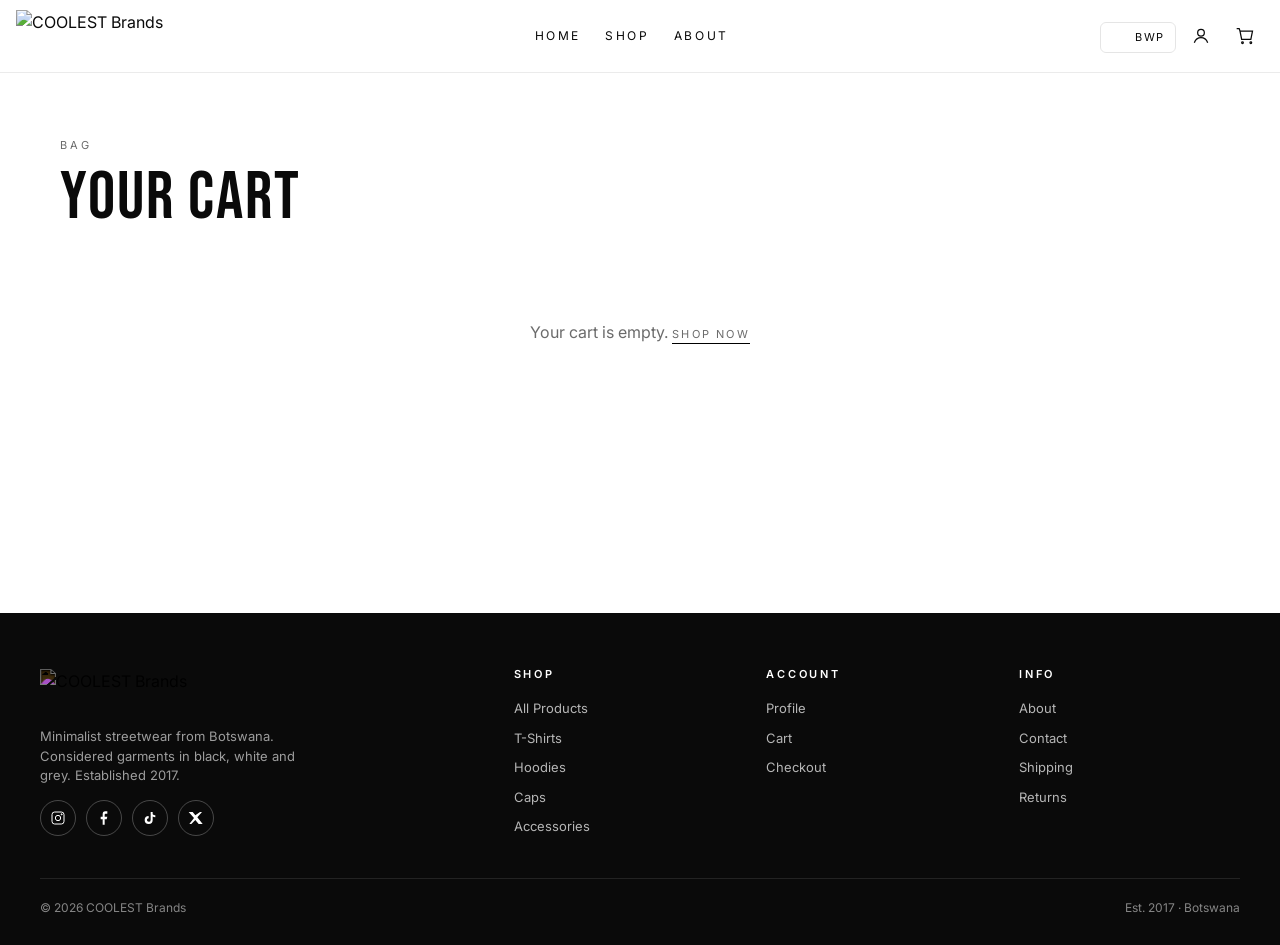
==== cart.html @ 557a5750 "Create Coolest" ====
<!DOCTYPE html>
<html lang="en">
<head>
  <meta charset="UTF-8"/>
  <meta name="viewport" content="width=device-width,initial-scale=1"/>
  <title>Cart — COOLEST Brands</title>
  <meta name="description" content="Review your COOLEST Brands cart."/>
  <link rel="icon" href="assets/logo.png"/>
  <link href="https://fonts.googleapis.com/css2?family=Bebas+Neue&family=Inter:wght@400;500;600&display=swap" rel="stylesheet"/>
  <link rel="stylesheet" href="styles.css"/>
</head>
<body>
  <div data-header></div>
  <main class="page">
    <div class="container">
      <div class="uppercase-label" style="margin-bottom:10px">Bag</div>
      <h1 class="display">Your Cart</h1>
      <div data-cart style="margin-top:24px"></div>
    </div>
  </main>
  <div data-footer></div>
  <script src="app.js"></script>
</body>
</html>
---- styles.css ----
/* COOLEST Brands — pure CSS
   Mobile-first, responsive, no framework.
*/

:root{
  --bg:#ffffff;
  --fg:#0a0a0a;
  --muted:#6b6b6b;
  --border:#e5e5e5;
  --card:#f7f7f7;
  --max:1200px;
  --header-h:64px;
}

*,*::before,*::after{box-sizing:border-box}
html,body{margin:0;padding:0}
html{-webkit-text-size-adjust:100%}
body{
  font-family:"Inter",system-ui,-apple-system,Segoe UI,Roboto,sans-serif;
  color:var(--fg);
  background:var(--bg);
  line-height:1.5;
  -webkit-font-smoothing:antialiased;
  overflow-x:hidden;
}
img{max-width:100%;display:block}
a{color:inherit;text-decoration:none}
button{font:inherit;cursor:pointer;background:none;border:none;color:inherit;padding:0}
input,select,textarea{font:inherit;color:inherit}
h1,h2,h3,h4{margin:0;font-family:"Bebas Neue","Arial Black",sans-serif;letter-spacing:.03em;line-height:1;font-weight:400}
p{margin:0}

.container{max-width:var(--max);margin:0 auto;padding:0 20px}
.display{font-family:"Bebas Neue","Arial Black",sans-serif;letter-spacing:.03em;line-height:1;font-weight:400}
.uppercase-label{font-size:11px;text-transform:uppercase;letter-spacing:.28em;color:var(--muted)}
.link-underline{font-size:11px;text-transform:uppercase;letter-spacing:.2em;border-bottom:1px solid #000;padding-bottom:2px}
.link-underline:hover{opacity:.6}

/* ============ HEADER ============ */
.site-header{
  position:sticky;top:0;z-index:50;
  background:rgba(255,255,255,.88);
  backdrop-filter:blur(14px) saturate(140%);
  -webkit-backdrop-filter:blur(14px) saturate(140%);
  border-bottom:1px solid rgba(0,0,0,.08);
}
.header-inner{
  max-width:1400px;margin:0 auto;
  padding:10px 16px;
  display:grid;
  grid-template-columns:auto 1fr auto;
  align-items:center;
  gap:12px;
  min-height:var(--header-h);
}
.brand{display:flex;align-items:center;min-width:0}
.brand img{height:40px;width:auto}
@media(min-width:640px){ .brand img{height:52px} }

.nav{
  display:none;
  justify-self:center;
  gap:24px;
}
.nav a{font-size:12px;text-transform:uppercase;letter-spacing:.22em;white-space:nowrap}
.nav a:hover{opacity:.6}
@media(min-width:900px){ .nav{display:flex} }

.header-actions{display:flex;align-items:center;gap:6px;justify-self:end}
.icon-btn{
  display:inline-flex;align-items:center;justify-content:center;
  width:38px;height:38px;border-radius:8px;
}
.icon-btn:hover{background:#f2f2f2}
.icon-btn svg{width:20px;height:20px}
.cart-btn{position:relative}
.cart-count{
  position:absolute;top:2px;right:2px;
  background:#000;color:#fff;
  font-size:10px;font-weight:600;
  min-width:16px;height:16px;padding:0 4px;
  border-radius:8px;display:flex;align-items:center;justify-content:center;
}

/* Currency selector */
.currency{position:relative}
.currency-btn{
  display:inline-flex;align-items:center;gap:6px;
  padding:6px 10px;border:1px solid var(--border);
  font-size:11px;text-transform:uppercase;letter-spacing:.14em;
  border-radius:6px;background:#fff;
}
.currency-btn img{width:18px;height:auto;border-radius:2px}
.currency-btn .code{display:none}
@media(min-width:520px){ .currency-btn .code{display:inline} }
.currency-menu{
  position:absolute;right:0;top:calc(100% + 6px);
  background:#fff;border:1px solid var(--border);
  min-width:220px;max-height:320px;overflow:auto;
  z-index:60;display:none;border-radius:8px;
  box-shadow:0 12px 32px rgba(0,0,0,.12);
}
.currency-menu.open{display:block}
.currency-menu button{
  display:flex;align-items:center;gap:10px;
  width:100%;padding:10px 12px;font-size:12px;text-align:left;
}
.currency-menu button:hover{background:#f4f4f4}
.currency-menu img{width:20px;height:auto;border-radius:2px}

/* Mobile menu toggle */
.menu-toggle{
  display:inline-flex;
  width:38px;height:38px;align-items:center;justify-content:center;
  border-radius:8px;
}
.menu-toggle:hover{background:#f2f2f2}
.menu-toggle svg{width:22px;height:22px}
@media(min-width:900px){ .menu-toggle{display:none} }

/* Mobile drawer */
.mobile-drawer{
  position:fixed;inset:0;z-index:80;
  display:none;
}
.mobile-drawer.open{display:block}
.mobile-drawer .backdrop{
  position:absolute;inset:0;background:rgba(0,0,0,.4);
}
.mobile-drawer .panel{
  position:absolute;top:0;right:0;bottom:0;
  width:min(320px,84vw);
  background:#fff;padding:24px 20px;
  display:flex;flex-direction:column;gap:18px;
  animation:slideIn .25s ease;
}
@keyframes slideIn{ from{transform:translateX(20px);opacity:.5} to{transform:none;opacity:1} }
.mobile-drawer .panel a{
  font-size:14px;text-transform:uppercase;letter-spacing:.22em;
  padding:10px 0;border-bottom:1px solid var(--border);
}
.mobile-drawer .close{
  align-self:flex-end;
  width:36px;height:36px;border-radius:50%;
  background:#f2f2f2;display:inline-flex;align-items:center;justify-content:center;
}

/* ============ HERO ============ */
.hero{
  position:relative;
  height:70vh;min-height:460px;
  overflow:hidden;background:#111;
}
.hero .slide{
  position:absolute;inset:0;
  background-size:cover;background-position:center;
  opacity:0;transition:opacity 1.2s ease;
}
.hero .slide.active{opacity:1}
.hero-overlay{
  position:absolute;inset:0;
  background:linear-gradient(180deg,rgba(0,0,0,.2) 0%,rgba(0,0,0,.6) 100%);
  color:#fff;
  display:flex;flex-direction:column;justify-content:flex-end;
  padding:32px 20px;
}
@media(min-width:768px){ .hero-overlay{padding:56px 40px} }
.hero-overlay .label{
  font-size:11px;text-transform:uppercase;letter-spacing:.3em;
  opacity:.85;margin-bottom:14px;
}
.hero-overlay h1{
  font-size:clamp(40px,9vw,110px);
  max-width:900px;
}
.hero-cta{
  display:inline-flex;margin-top:22px;
  padding:14px 26px;background:#fff;color:#000;
  font-size:11px;text-transform:uppercase;letter-spacing:.25em;
  width:fit-content;border-radius:2px;
}
.hero-cta:hover{opacity:.85}

/* ============ SECTIONS ============ */
section.block{padding:56px 0}
@media(min-width:768px){ section.block{padding:80px 0} }
.section-head{
  display:flex;align-items:end;justify-content:space-between;
  margin-bottom:28px;gap:16px;flex-wrap:wrap;
}
.section-head h2{font-size:clamp(32px,5vw,60px)}

/* Category grid */
.cat-grid{
  display:grid;gap:14px;
  grid-template-columns:repeat(2,1fr);
}
@media(min-width:768px){ .cat-grid{grid-template-columns:repeat(4,1fr);gap:16px} }
.cat-card{
  position:relative;aspect-ratio:4/5;overflow:hidden;
  background:linear-gradient(135deg,#222,#666);
  color:#fff;display:flex;flex-direction:column;justify-content:flex-end;
  padding:18px;transition:transform .3s;
}
.cat-card:hover{transform:translateY(-3px)}
.cat-card h3{font-size:clamp(22px,4vw,36px)}
.cat-card .go{
  margin-top:6px;font-size:10px;text-transform:uppercase;letter-spacing:.25em;
  border-bottom:1px solid #fff;padding-bottom:2px;width:fit-content;
}

/* Product grid */
.product-grid{
  display:grid;gap:24px 14px;
  grid-template-columns:repeat(2,1fr);
}
@media(min-width:768px){ .product-grid{grid-template-columns:repeat(3,1fr);gap:40px 16px} }
@media(min-width:1024px){ .product-grid{grid-template-columns:repeat(4,1fr)} }
.product-card{cursor:pointer;display:flex;flex-direction:column;min-width:0}
.product-media{
  aspect-ratio:4/5;background:#eee;overflow:hidden;position:relative;
}
.product-media .placeholder{
  width:100%;height:100%;display:flex;align-items:center;justify-content:center;
  background:linear-gradient(135deg,#f0f0f0,#d0d0d0);
  color:#888;font-family:"Bebas Neue",sans-serif;
  font-size:clamp(20px,4vw,32px);letter-spacing:.1em;
}
.product-card:hover .product-media img{transform:scale(1.03)}
.product-media img{transition:transform .5s ease;width:100%;height:100%;object-fit:cover}
.product-info{padding-top:10px;min-width:0}
.product-info .name{
  font-size:12px;text-transform:uppercase;letter-spacing:.06em;
  overflow:hidden;text-overflow:ellipsis;
  display:-webkit-box;-webkit-line-clamp:2;-webkit-box-orient:vertical;
}
.product-info .price{font-size:13px;color:var(--muted);margin-top:4px}

/* About */
.about{
  text-align:center;max-width:820px;margin:0 auto;
  padding:80px 20px;
}
@media(min-width:768px){ .about{padding:120px 24px} }
.about h2{font-size:clamp(34px,6vw,72px);line-height:1.05}
.about p{margin-top:20px;color:var(--muted);font-size:15px}

/* Newsletter */
.newsletter{
  background:#0a0a0a;color:#fff;
  padding:64px 20px;text-align:center;
}
.newsletter h3{font-size:clamp(28px,5vw,48px)}
.newsletter p{
  opacity:.7;margin:12px auto 0;max-width:420px;font-size:14px;
}
.newsletter form{
  display:flex;flex-direction:column;gap:10px;
  max-width:420px;margin:28px auto 0;
}
@media(min-width:520px){
  .newsletter form{flex-direction:row;border:1px solid rgba(255,255,255,.3);gap:0}
}
.newsletter input{
  flex:1;background:transparent;color:#fff;
  border:1px solid rgba(255,255,255,.3);padding:14px;font-size:14px;outline:none;
}
@media(min-width:520px){ .newsletter input{border:none} }
.newsletter input::placeholder{color:rgba(255,255,255,.5)}
.newsletter button{
  background:#fff;color:#000;padding:14px 24px;
  font-size:11px;text-transform:uppercase;letter-spacing:.2em;
}

/* ============ FOOTER ============ */
.site-footer{background:#0a0a0a;color:#fff;padding:56px 20px 28px}
.footer-grid{
  max-width:var(--max);margin:0 auto;
  display:grid;grid-template-columns:1fr;gap:32px;
}
@media(min-width:640px){ .footer-grid{grid-template-columns:1fr 1fr} }
@media(min-width:900px){ .footer-grid{grid-template-columns:2fr 1fr 1fr 1fr} }
.footer-brand img{height:44px;filter:invert(1);margin-bottom:14px}
.footer-brand p{color:rgba(255,255,255,.6);font-size:13px;max-width:280px}
.footer-col h4{
  font-family:"Inter",sans-serif;font-size:11px;
  text-transform:uppercase;letter-spacing:.25em;
  margin:0 0 14px;color:#fff;font-weight:600;
}
.footer-col a{
  display:block;padding:5px 0;font-size:13px;color:rgba(255,255,255,.7);
}
.footer-col a:hover{color:#fff}
.socials{display:flex;gap:10px;margin-top:14px}
.socials a{
  width:36px;height:36px;
  border:1px solid rgba(255,255,255,.25);
  display:inline-flex;align-items:center;justify-content:center;border-radius:50%;
}
.socials a:hover{background:#fff;color:#000}
.socials svg{width:16px;height:16px}
.footer-bottom{
  max-width:var(--max);margin:36px auto 0;padding-top:20px;
  border-top:1px solid rgba(255,255,255,.1);
  display:flex;justify-content:space-between;
  font-size:12px;color:rgba(255,255,255,.5);
  flex-wrap:wrap;gap:12px;
}

/* ============ MODAL ============ */
.modal-backdrop{
  position:fixed;inset:0;
  background:rgba(0,0,0,.55);
  backdrop-filter:blur(6px);z-index:100;
  display:none;align-items:center;justify-content:center;
  padding:16px;
}
.modal-backdrop.open{display:flex;animation:fade .2s ease}
@keyframes fade{ from{opacity:0} to{opacity:1} }
.modal{
  background:#fff;
  max-width:900px;width:100%;max-height:92vh;
  overflow:auto;
  display:grid;grid-template-columns:1fr;
  position:relative;border-radius:6px;
}
@media(min-width:768px){ .modal{grid-template-columns:1fr 1fr} }
.modal-close{
  position:absolute;top:10px;right:10px;
  width:36px;height:36px;background:rgba(0,0,0,.06);
  border-radius:50%;z-index:2;font-size:18px;
}
.modal-media{aspect-ratio:4/5;background:#eee}
.modal-media .placeholder{
  width:100%;height:100%;
  background:linear-gradient(135deg,#e5e5e5,#c9c9c9);
  display:flex;align-items:center;justify-content:center;
  color:#888;font-family:"Bebas Neue",sans-serif;font-size:40px;
}
.modal-body{padding:24px}
@media(min-width:768px){ .modal-body{padding:32px} }
.modal-body .collection{
  font-size:11px;text-transform:uppercase;letter-spacing:.3em;color:var(--muted);
}
.modal-body h3{font-size:28px;margin-top:8px}
.modal-body .price{margin-top:8px;font-size:16px}
.opt-group{margin-top:18px}
.opt-group .lbl{
  font-size:11px;text-transform:uppercase;letter-spacing:.2em;
  color:var(--muted);margin-bottom:8px;
}
.opt-list{display:flex;flex-wrap:wrap;gap:8px}
.chip{
  padding:8px 14px;border:1px solid #000;
  font-size:12px;text-transform:uppercase;letter-spacing:.1em;
  background:#fff;border-radius:2px;
}
.chip.active{background:#000;color:#fff}
.qty{display:inline-flex;align-items:center;border:1px solid #000;border-radius:2px}
.qty button{padding:8px 14px;font-size:16px}
.qty span{padding:0 16px;font-size:14px;min-width:40px;text-align:center}
.btn-primary{
  display:block;width:100%;background:#000;color:#fff;
  padding:16px;font-size:12px;text-transform:uppercase;letter-spacing:.22em;
  margin-top:22px;border-radius:2px;
}
.btn-primary:hover{opacity:.88}
.btn-primary:disabled{opacity:.4;cursor:not-allowed}

/* Toast */
.toast{
  position:fixed;bottom:20px;left:50%;transform:translate(-50%,10px);
  background:#000;color:#fff;padding:12px 20px;font-size:13px;
  z-index:200;opacity:0;transition:all .3s;pointer-events:none;
  border-radius:4px;
}
.toast.show{opacity:1;transform:translate(-50%,0)}

/* ============ PAGES ============ */
.page{padding:40px 0 72px;min-height:60vh}
@media(min-width:768px){ .page{padding:64px 0 96px} }
.page h1{font-size:clamp(36px,6vw,68px);margin-bottom:8px}

/* Cart */
.cart-list{display:flex;flex-direction:column;gap:14px}
.cart-row{
  display:grid;
  grid-template-columns:72px 1fr;
  gap:14px;
  padding:14px;border:1px solid var(--border);background:#fff;
  border-radius:4px;
}
@media(min-width:640px){
  .cart-row{grid-template-columns:80px 1fr auto;align-items:center}
}
.cart-row .thumb{width:72px;height:90px;background:#eee;border-radius:2px;overflow:hidden}
.cart-row .thumb .placeholder{
  width:100%;height:100%;
  background:linear-gradient(135deg,#e5e5e5,#c9c9c9);
}
.cart-row .info{min-width:0}
.cart-row .title{
  font-size:13px;text-transform:uppercase;letter-spacing:.05em;
  overflow:hidden;text-overflow:ellipsis;
}
.cart-row .meta{font-size:12px;color:var(--muted);margin-top:4px}
.cart-row .row-actions{
  display:flex;align-items:center;justify-content:space-between;
  gap:12px;grid-column:1 / -1;
}
@media(min-width:640px){
  .cart-row .row-actions{grid-column:auto;justify-content:flex-end}
}
.cart-total{
  margin-top:28px;display:flex;justify-content:space-between;
  padding:20px 4px;border-top:2px solid #000;
  font-size:16px;text-transform:uppercase;letter-spacing:.1em;
}
.cart-actions{margin-top:20px;display:flex;justify-content:flex-end}
.empty{text-align:center;padding:64px 20px;color:var(--muted)}

/* Checkout */
.checkout-grid{
  display:grid;grid-template-columns:1fr;gap:24px;
}
@media(min-width:900px){ .checkout-grid{grid-template-columns:1.4fr 1fr;gap:32px} }
.form-panel,.summary-panel{
  background:#fff;border:1px solid var(--border);
  padding:20px;border-radius:4px;
}
@media(min-width:640px){ .form-panel,.summary-panel{padding:26px} }
.form-panel h2,.summary-panel h2{font-size:22px;margin-bottom:14px}
.field{margin-bottom:14px}
.field label{
  display:block;font-size:11px;text-transform:uppercase;letter-spacing:.2em;
  color:var(--muted);margin-bottom:6px;
}
.field input,.field select{
  width:100%;padding:12px;border:1px solid var(--border);
  background:#fff;border-radius:2px;
}
.field-row{display:grid;grid-template-columns:1fr;gap:12px}
@media(min-width:520px){ .field-row{grid-template-columns:1fr 1fr} }
.payment-icons{display:flex;flex-wrap:wrap;gap:10px;margin-top:12px}
.payment-icons img{height:26px}
.summary-line{
  display:flex;justify-content:space-between;
  padding:8px 0;font-size:14px;gap:12px;
}
.summary-line span:first-child{
  min-width:0;overflow:hidden;text-overflow:ellipsis;white-space:nowrap;
}
.summary-line.total{
  border-top:1px solid #000;margin-top:10px;padding-top:14px;
  font-weight:600;font-size:16px;
}

/* Profile */
.profile-grid{display:grid;grid-template-columns:1fr;gap:20px}
@media(min-width:900px){ .profile-grid{grid-template-columns:1fr 2fr;gap:24px} }
.profile-card{
  background:#fff;border:1px solid var(--border);
  padding:22px;border-radius:4px;
}
.avatar{
  width:88px;height:88px;border-radius:50%;
  background:#000;color:#fff;
  display:flex;align-items:center;justify-content:center;
  font-family:"Bebas Neue",sans-serif;font-size:36px;
  margin:0 auto 14px;
}

/* Category filter pills */
.pills{display:flex;flex-wrap:wrap;gap:8px;margin:16px 0 24px}
.pill{
  padding:8px 14px;border:1px solid #000;
  font-size:11px;text-transform:uppercase;letter-spacing:.2em;
  background:#fff;cursor:pointer;border-radius:2px;
}
.pill.active,.pill:hover{background:#000;color:#fff}
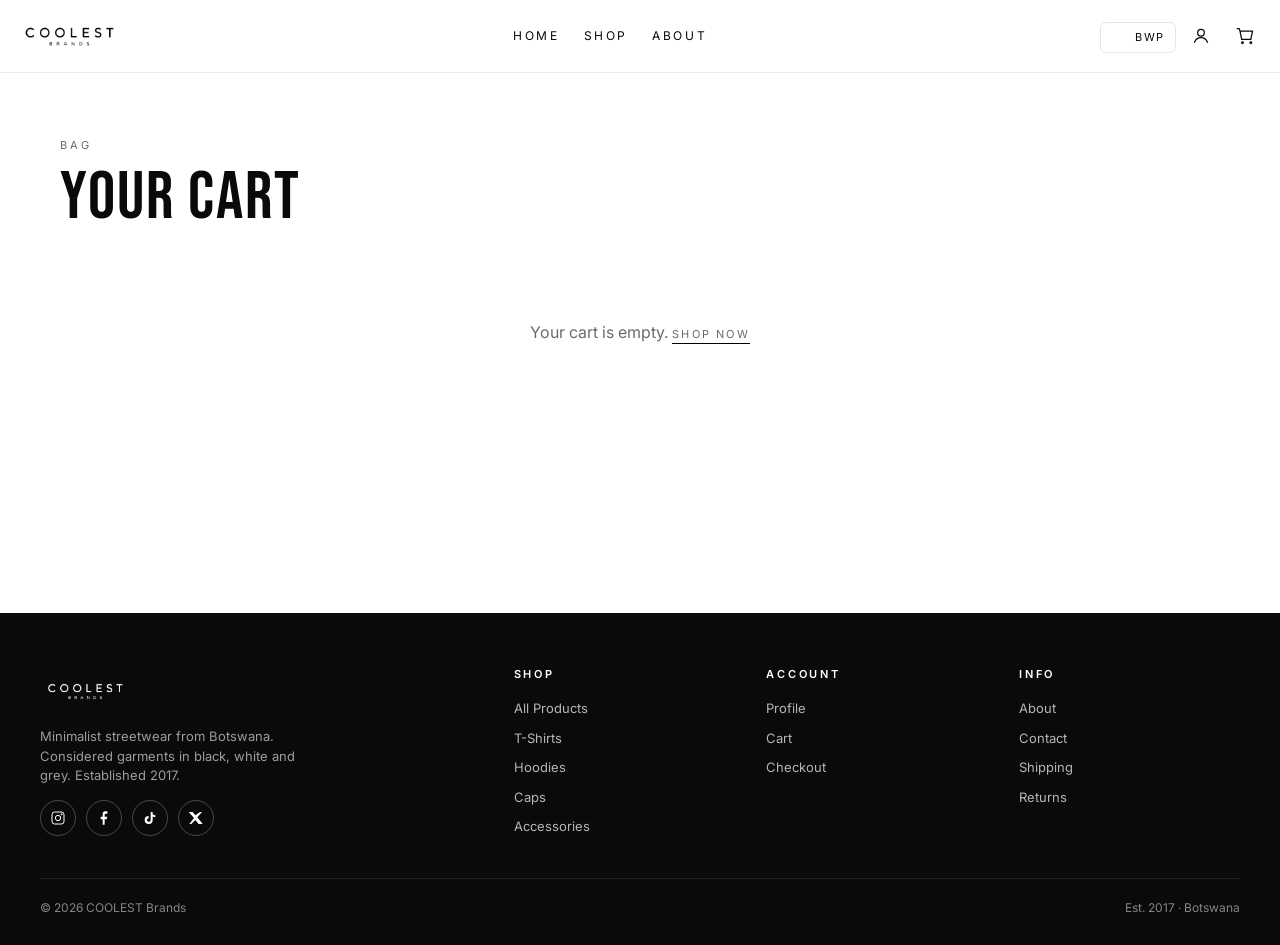
==== commit 3079c930: "Update favicon link in cart.html" ====
--- a/cart.html
+++ b/cart.html
@@ -5,7 +5,7 @@
   <meta name="viewport" content="width=device-width,initial-scale=1"/>
   <title>Cart — COOLEST Brands</title>
   <meta name="description" content="Review your COOLEST Brands cart."/>
-  <link rel="icon" href="assets/logo.png"/>
+  <link rel="icon" href="logo.png"/>
   <link href="https://fonts.googleapis.com/css2?family=Bebas+Neue&family=Inter:wght@400;500;600&display=swap" rel="stylesheet"/>
   <link rel="stylesheet" href="styles.css"/>
 </head>
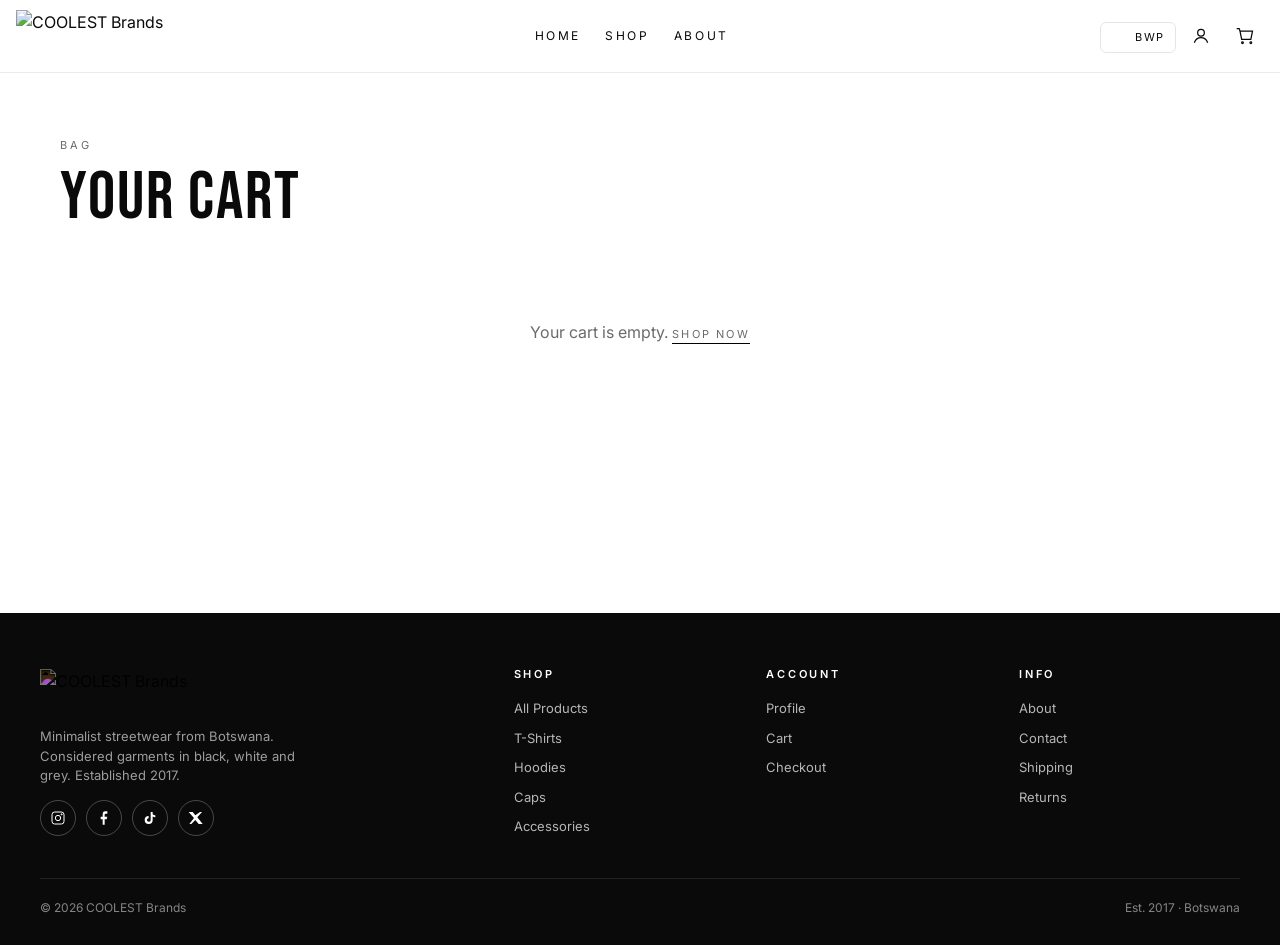
==== commit dae9dfc3: "Update favicon link to use assets directory" ====
--- a/cart.html
+++ b/cart.html
@@ -5,7 +5,7 @@
   <meta name="viewport" content="width=device-width,initial-scale=1"/>
   <title>Cart — COOLEST Brands</title>
   <meta name="description" content="Review your COOLEST Brands cart."/>
-  <link rel="icon" href="logo.png"/>
+  <link rel="icon" href="assets/logo.png"/>
   <link href="https://fonts.googleapis.com/css2?family=Bebas+Neue&family=Inter:wght@400;500;600&display=swap" rel="stylesheet"/>
   <link rel="stylesheet" href="styles.css"/>
 </head>
--- a/styles.css
+++ b/styles.css
@@ -198,10 +198,14 @@
 @media(min-width:768px){ .cat-grid{grid-template-columns:repeat(4,1fr);gap:16px} }
 .cat-card{
   position:relative;aspect-ratio:4/5;overflow:hidden;
-  background:linear-gradient(135deg,#222,#666);
+  background:#222;
   color:#fff;display:flex;flex-direction:column;justify-content:flex-end;
   padding:18px;transition:transform .3s;
 }
+.cat-card::after{content:"";position:absolute;inset:0;background:linear-gradient(180deg,rgba(0,0,0,.05),rgba(0,0,0,.68))}
+.cat-card img{position:absolute;inset:0;width:100%;height:100%;object-fit:cover;transition:transform .5s ease}
+.cat-card:hover img{transform:scale(1.04)}
+.cat-card h3,.cat-card .go{position:relative;z-index:1}
 .cat-card:hover{transform:translateY(-3px)}
 .cat-card h3{font-size:clamp(22px,4vw,36px)}
 .cat-card .go{
@@ -331,6 +335,7 @@
   border-radius:50%;z-index:2;font-size:18px;
 }
 .modal-media{aspect-ratio:4/5;background:#eee}
+.modal-media img{width:100%;height:100%;object-fit:cover}
 .modal-media .placeholder{
   width:100%;height:100%;
   background:linear-gradient(135deg,#e5e5e5,#c9c9c9);
@@ -398,6 +403,7 @@
   width:100%;height:100%;
   background:linear-gradient(135deg,#e5e5e5,#c9c9c9);
 }
+.cart-row .thumb img{width:100%;height:100%;object-fit:cover}
 .cart-row .info{min-width:0}
 .cart-row .title{
   font-size:13px;text-transform:uppercase;letter-spacing:.05em;
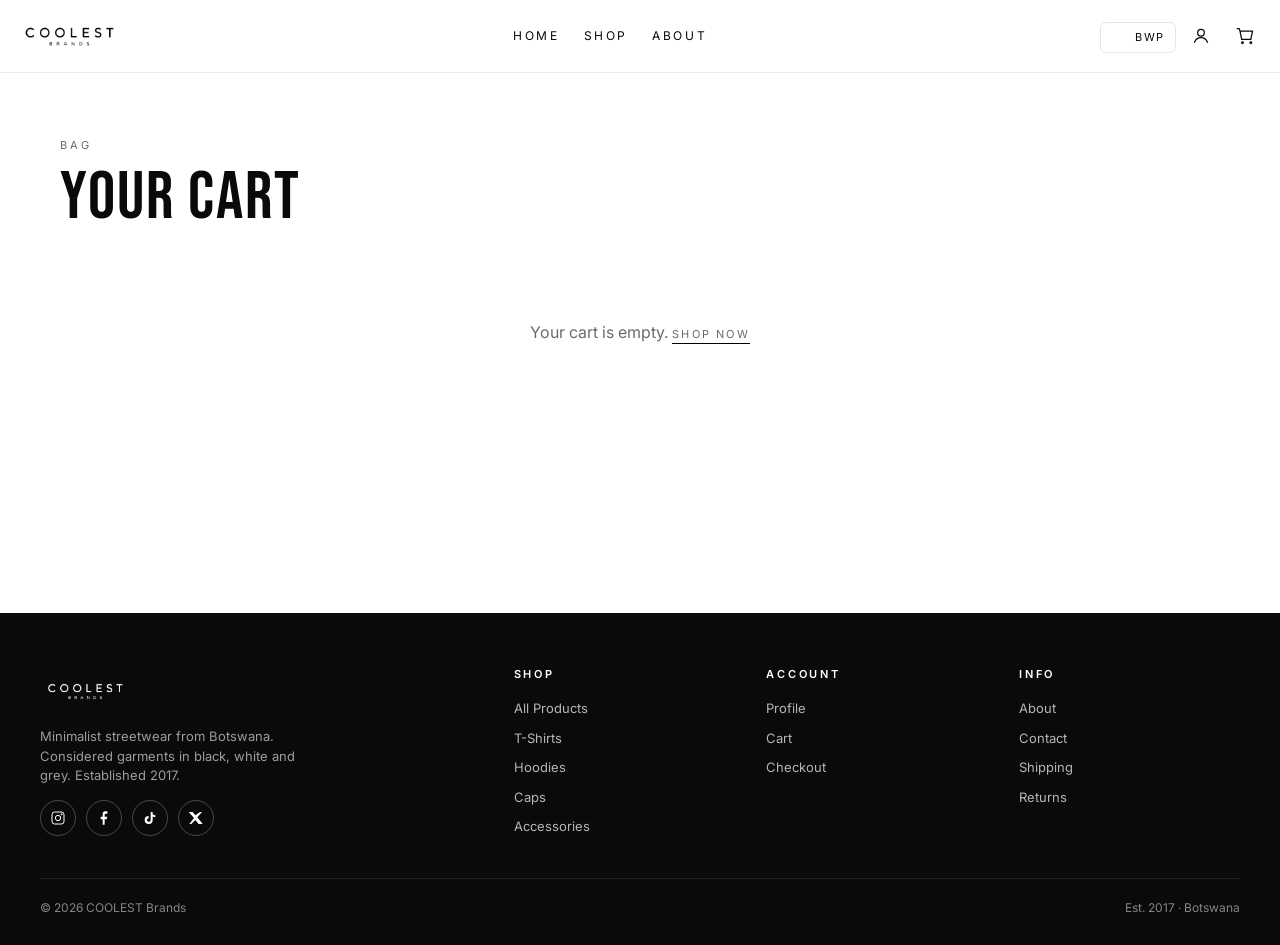
==== commit 8acc6899: "Update cart.html" ====
--- a/cart.html
+++ b/cart.html
@@ -5,7 +5,7 @@
   <meta name="viewport" content="width=device-width,initial-scale=1"/>
   <title>Cart — COOLEST Brands</title>
   <meta name="description" content="Review your COOLEST Brands cart."/>
-  <link rel="icon" href="assets/logo.png"/>
+  <link rel="icon" href="logo.png"/>
   <link href="https://fonts.googleapis.com/css2?family=Bebas+Neue&family=Inter:wght@400;500;600&display=swap" rel="stylesheet"/>
   <link rel="stylesheet" href="styles.css"/>
 </head>
